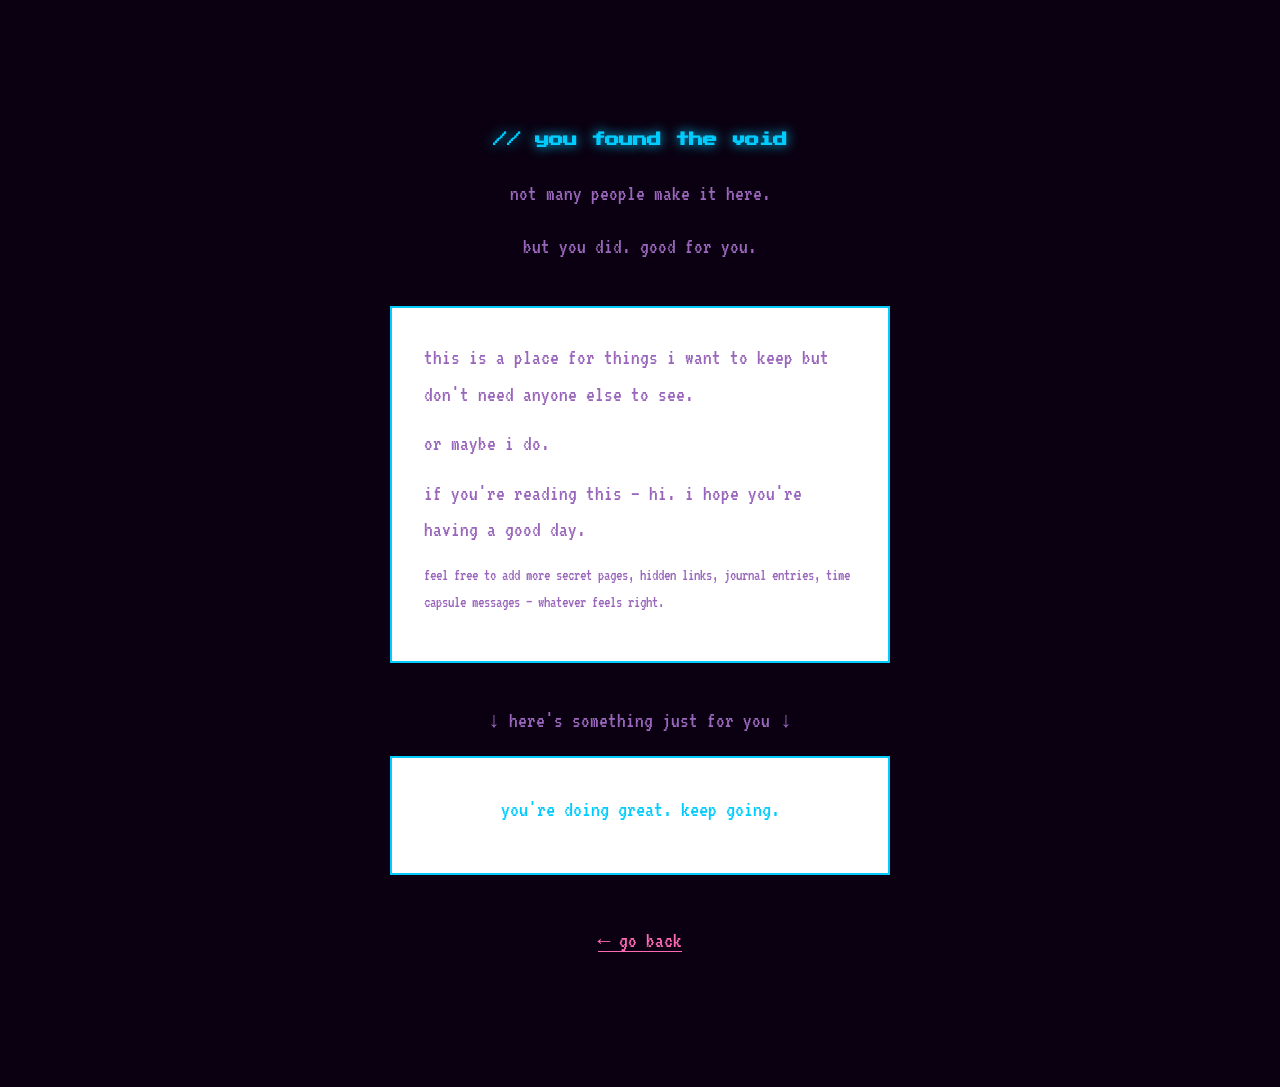
==== secret.html @ 78405cfc "initial commit: carlos's corner Y2K retro personal site with easter eggs, sparkle cursor trail, star" ====
<!DOCTYPE html>
<html lang="en">
<head>
  <meta charset="UTF-8" />
  <meta name="viewport" content="width=device-width, initial-scale=1.0" />
  <title>you weren't supposed to find this</title>
  <link rel="preconnect" href="https://fonts.googleapis.com" />
  <link href="https://fonts.googleapis.com/css2?family=VT323&family=Press+Start+2P&display=swap" rel="stylesheet" />
  <link rel="stylesheet" href="style.css" />
  <style>
    body { background: #0a0011; }
    #stars-canvas { display: none; }
    .container { padding-top: 4rem; }
  </style>
</head>
<body>

  <canvas id="stars-canvas"></canvas>

  <div class="container">
    <div class="secret-wrap">
      <h1>// you found the void</h1>
      <p>not many people make it here.</p>
      <p>but you did. good for you.</p>

      <div class="secret-content">
        <p>
          this is a place for things i want to keep
          but don't need anyone else to see.
        </p>
        <p>
          or maybe i do.
        </p>
        <p>
          if you're reading this — hi.
          i hope you're having a good day.
        </p>
        <p class="dimmed small">
          feel free to add more secret pages,
          hidden links, journal entries, time capsule messages —
          whatever feels right.
        </p>
      </div>

      <p class="dimmed" style="margin-top: 2rem;">
        ↓ here's something just for you ↓
      </p>

      <div class="secret-content" style="text-align: center; margin-top: 1rem;">
        <p id="secret-message" style="color: #00ccff; font-size: 1.4rem;">
          <!-- change this to whatever you want -->
          you're doing great. keep going.
        </p>
      </div>

      <p style="margin-top: 3rem;">
        <a href="index.html">← go back</a>
      </p>
    </div>
  </div>

  <script>
    // little sparkle effect on this page too
    const chars  = ["✦","✧","★","·","♥"];
    const colors = ["#00ccff","#ff69b4","#cc88ff","#ffeb00"];
    setInterval(() => {
      const el       = document.createElement("span");
      el.className   = "sparkle";
      el.textContent = chars[Math.floor(Math.random() * chars.length)];
      el.style.left  = Math.random() * 100 + "vw";
      el.style.top   = Math.random() * 100 + "vh";
      el.style.color = colors[Math.floor(Math.random() * colors.length)];
      document.body.appendChild(el);
      setTimeout(() => el.remove(), 900);
    }, 300);
  </script>

</body>
</html>
---- style.css ----
/* ============================================================
   carlos's corner — retro Y2K stylesheet
   ============================================================ */

:root {
  --bg:        #fef0ff;
  --surface:   #ffffff;
  --border:    #cc88ff;
  --text:      #1a0033;
  --dim:       #9966bb;
  --pink:      #ff69b4;
  --purple:    #9400d3;
  --cyan:      #00ccff;
  --yellow:    #ffeb00;
  --green:     #39ff14;
  --font-mono: "VT323", monospace;
  --font-px:   "Press Start 2P", monospace;
}

/* ---- Reset ---- */
*, *::before, *::after { box-sizing: border-box; margin: 0; padding: 0; }
html { scroll-behavior: smooth; }

body {
  background: var(--bg);
  color: var(--text);
  font-family: var(--font-mono);
  font-size: 1.35rem;
  line-height: 1.7;
  min-height: 100vh;
  overflow-x: hidden;
  cursor: url("data:image/svg+xml,%3Csvg xmlns='http://www.w3.org/2000/svg' width='20' height='20'%3E%3Ctext y='16' font-size='16'%3E✦%3C/text%3E%3C/svg%3E") 10 10, auto;
}

/* ---- Stars canvas (background) ---- */
#stars-canvas {
  position: fixed;
  inset: 0;
  z-index: 0;
  pointer-events: none;
}

/* ---- Layout ---- */
.container {
  position: relative;
  z-index: 1;
  max-width: 680px;
  margin: 0 auto;
  padding: 1.5rem 1rem 3rem;
}

/* ---- Marquee ---- */
.marquee-wrap {
  overflow: hidden;
  background: var(--purple);
  color: var(--yellow);
  font-family: var(--font-px);
  font-size: 0.5rem;
  padding: 6px 0;
  border-top: 2px solid var(--pink);
  border-bottom: 2px solid var(--pink);
  margin-bottom: 1.5rem;
  white-space: nowrap;
}
.marquee-inner {
  display: inline-block;
  animation: marquee 18s linear infinite;
}
@keyframes marquee {
  from { transform: translateX(100vw); }
  to   { transform: translateX(-100%); }
}

/* ---- Header ---- */
header { text-align: center; margin-bottom: 1.5rem; }

.site-title {
  font-family: var(--font-px);
  font-size: clamp(0.9rem, 3vw, 1.3rem);
  color: var(--purple);
  text-shadow:
    2px 2px 0 var(--pink),
    4px 4px 0 #cc00ff44;
  margin-bottom: 0.4rem;
  letter-spacing: 0.05em;
}

.site-sub {
  font-size: 1.1rem;
  color: var(--dim);
  letter-spacing: 0.1em;
}

/* ---- Nav ---- */
nav {
  display: flex;
  flex-wrap: wrap;
  justify-content: center;
  gap: 0.5rem;
  margin-bottom: 2rem;
}

.nav-btn {
  font-family: var(--font-px);
  font-size: 0.55rem;
  color: var(--purple);
  background: transparent;
  border: 2px solid var(--border);
  padding: 0.45rem 0.8rem;
  cursor: pointer;
  transition: background 0.15s, color 0.15s, border-color 0.15s;
}
.nav-btn:hover,
.nav-btn.active {
  background: var(--purple);
  color: var(--yellow);
  border-color: var(--purple);
}

/* ---- Sections ---- */
.section { display: none; }
.section.active { display: block; }

.section-title {
  font-family: var(--font-px);
  font-size: 0.7rem;
  color: var(--pink);
  margin-bottom: 0.4rem;
}
.section-sub {
  color: var(--dim);
  font-size: 1.1rem;
  margin-bottom: 1.5rem;
}

/* ---- Now Playing widget ---- */
.now-playing {
  display: flex;
  align-items: center;
  gap: 0.6rem;
  background: var(--surface);
  border: 2px solid var(--pink);
  padding: 0.6rem 1rem;
  margin-bottom: 1.5rem;
  font-size: 1.15rem;
  flex-wrap: wrap;
}
.widget-label {
  color: var(--pink);
  font-family: var(--font-px);
  font-size: 0.5rem;
}
#song-title {
  color: var(--purple);
  flex: 1;
}

/* ---- Home text ---- */
.home-text {
  margin-bottom: 1.5rem;
  line-height: 2;
}
.home-text p { margin-bottom: 0.5rem; }

.highlight {
  color: var(--pink);
  font-family: var(--font-px);
  font-size: 0.65rem;
  background: #ff69b422;
  padding: 0 4px;
}

/* ---- Mini cards grid ---- */
.home-grid {
  display: grid;
  grid-template-columns: repeat(auto-fit, minmax(160px, 1fr));
  gap: 0.8rem;
  margin-top: 1.2rem;
}
.mini-card {
  background: var(--surface);
  border: 2px solid var(--border);
  padding: 0.7rem 0.9rem;
  display: flex;
  flex-direction: column;
  gap: 0.3rem;
}
.card-label {
  font-family: var(--font-px);
  font-size: 0.45rem;
  color: var(--dim);
  text-transform: lowercase;
}
.card-val {
  color: var(--purple);
  font-size: 1.2rem;
}

/* ---- Divider ---- */
.divider {
  text-align: center;
  color: var(--border);
  letter-spacing: 0.5rem;
  font-size: 1.2rem;
  margin: 1.5rem 0;
}

/* ---- Stuff grid ---- */
.stuff-grid {
  display: grid;
  grid-template-columns: repeat(auto-fit, minmax(240px, 1fr));
  gap: 1rem;
}
.card {
  background: var(--surface);
  border: 2px solid var(--border);
  padding: 1rem;
}
.card h3 {
  font-family: var(--font-px);
  font-size: 0.55rem;
  color: var(--pink);
  margin-bottom: 0.7rem;
}
.card ul {
  list-style: none;
  padding: 0;
}
.card ul li {
  padding: 0.2rem 0;
  color: var(--text);
}
.card ul li::before { content: "→ "; color: var(--pink); }
.card a { color: var(--purple); text-decoration: none; }
.card a:hover { text-decoration: underline; color: var(--pink); }

.full-width { grid-column: 1 / -1; }

.photo-grid {
  display: flex;
  flex-wrap: wrap;
  gap: 0.7rem;
  margin-top: 0.8rem;
}
.photo-grid img {
  max-height: 180px;
  max-width: 100%;
  border: 2px solid var(--border);
  object-fit: cover;
}
.photo-placeholder {
  color: var(--dim);
  border: 2px dashed var(--border);
  padding: 1.5rem 2rem;
  font-size: 1.1rem;
}

/* ---- Mystery section ---- */
.mystery-wrap {
  text-align: center;
  padding: 3rem 1rem;
  line-height: 2.5;
}
.mystery-text {
  font-size: 2rem;
  letter-spacing: 1rem;
  color: var(--pink);
  margin-bottom: 1rem;
}
#mystery-line { color: var(--purple); }

/* ---- Profile / Hi ---- */
.profile-card {
  background: var(--surface);
  border: 3px double var(--purple);
  padding: 2rem;
  text-align: center;
  max-width: 380px;
  margin: 0 auto;
}
.avatar {
  font-size: 3rem;
  color: var(--pink);
  margin-bottom: 0.8rem;
  cursor: pointer;
  transition: transform 0.2s;
  display: inline-block;
}
.avatar:hover { transform: rotate(20deg) scale(1.2); }

.profile-card h2 {
  font-family: var(--font-px);
  font-size: 0.8rem;
  color: var(--purple);
  margin-bottom: 0.8rem;
}
.bio {
  color: var(--dim);
  margin-bottom: 0.3rem;
}
.social-links {
  margin-top: 1.2rem;
  display: flex;
  flex-wrap: wrap;
  gap: 0.7rem;
  justify-content: center;
}
.social-links a {
  color: var(--purple);
  text-decoration: none;
  border: 1px solid var(--border);
  padding: 0.3rem 0.8rem;
  font-size: 1.1rem;
  transition: background 0.15s, color 0.15s;
}
.social-links a:hover {
  background: var(--purple);
  color: var(--yellow);
}
.contact-note { margin-top: 1.2rem; }

/* ---- Footer ---- */
footer {
  text-align: center;
  margin-top: 3rem;
  padding-top: 1.5rem;
  border-top: 1px solid var(--border);
  color: var(--dim);
  font-size: 1.05rem;
  line-height: 2;
}

/* ---- Utility ---- */
.small  { font-size: 1rem; }
.dimmed { color: var(--dim); }

.blink {
  animation: blink 1.1s step-end infinite;
  color: var(--pink);
}
@keyframes blink {
  0%, 100% { opacity: 1; }
  50%       { opacity: 0; }
}

.ellipsis::after {
  content: "...";
  animation: ellipsis 2s steps(4, end) infinite;
}
@keyframes ellipsis {
  0%   { content: ""; }
  25%  { content: "."; }
  50%  { content: ".."; }
  75%  { content: "..."; }
  100% { content: ""; }
}

/* ---- Easter egg popup ---- */
.popup {
  position: fixed;
  inset: 0;
  background: rgba(26, 0, 51, 0.85);
  z-index: 100;
  display: flex;
  align-items: center;
  justify-content: center;
}
.popup.hidden { display: none; }

.popup-box {
  background: var(--bg);
  border: 3px solid var(--pink);
  padding: 2.5rem;
  text-align: center;
  max-width: 340px;
  line-height: 2;
  box-shadow: 0 0 30px var(--pink), 0 0 60px var(--purple);
}
.popup-title {
  font-family: var(--font-px);
  font-size: 0.7rem;
  color: var(--pink);
  margin-bottom: 1rem;
}
.popup-link {
  display: inline-block;
  margin-top: 1rem;
  color: var(--cyan);
  text-decoration: none;
  border-bottom: 1px solid var(--cyan);
  font-family: var(--font-px);
  font-size: 0.55rem;
}
.popup-link:hover { color: var(--yellow); border-color: var(--yellow); }

/* ---- Sparkle trail ---- */
.sparkle {
  position: fixed;
  pointer-events: none;
  z-index: 999;
  font-size: 1rem;
  animation: sparkle-fade 0.8s ease-out forwards;
  user-select: none;
}
@keyframes sparkle-fade {
  0%   { opacity: 1; transform: translateY(0) scale(1); }
  100% { opacity: 0; transform: translateY(-30px) scale(0.3); }
}

/* ---- Secret page (used in secret.html) ---- */
.secret-wrap {
  text-align: center;
  padding: 4rem 1rem;
}
.secret-wrap h1 {
  font-family: var(--font-px);
  font-size: clamp(0.6rem, 2vw, 0.9rem);
  color: var(--cyan);
  margin-bottom: 1.5rem;
  text-shadow: 0 0 12px var(--cyan);
}
.secret-wrap p { margin-bottom: 1rem; color: var(--dim); }
.secret-wrap a {
  color: var(--pink);
  text-decoration: none;
  border-bottom: 1px solid var(--pink);
}
.secret-content {
  margin: 2.5rem auto;
  max-width: 500px;
  background: var(--surface);
  border: 2px solid var(--cyan);
  padding: 2rem;
  text-align: left;
  box-shadow: 0 0 20px var(--cyan)44;
}
.secret-content p { margin-bottom: 0.8rem; }

/* ---- Responsive ---- */
@media (max-width: 480px) {
  .site-title { font-size: 0.75rem; }
  .nav-btn    { font-size: 0.45rem; padding: 0.4rem 0.6rem; }
  .stuff-grid { grid-template-columns: 1fr; }
}
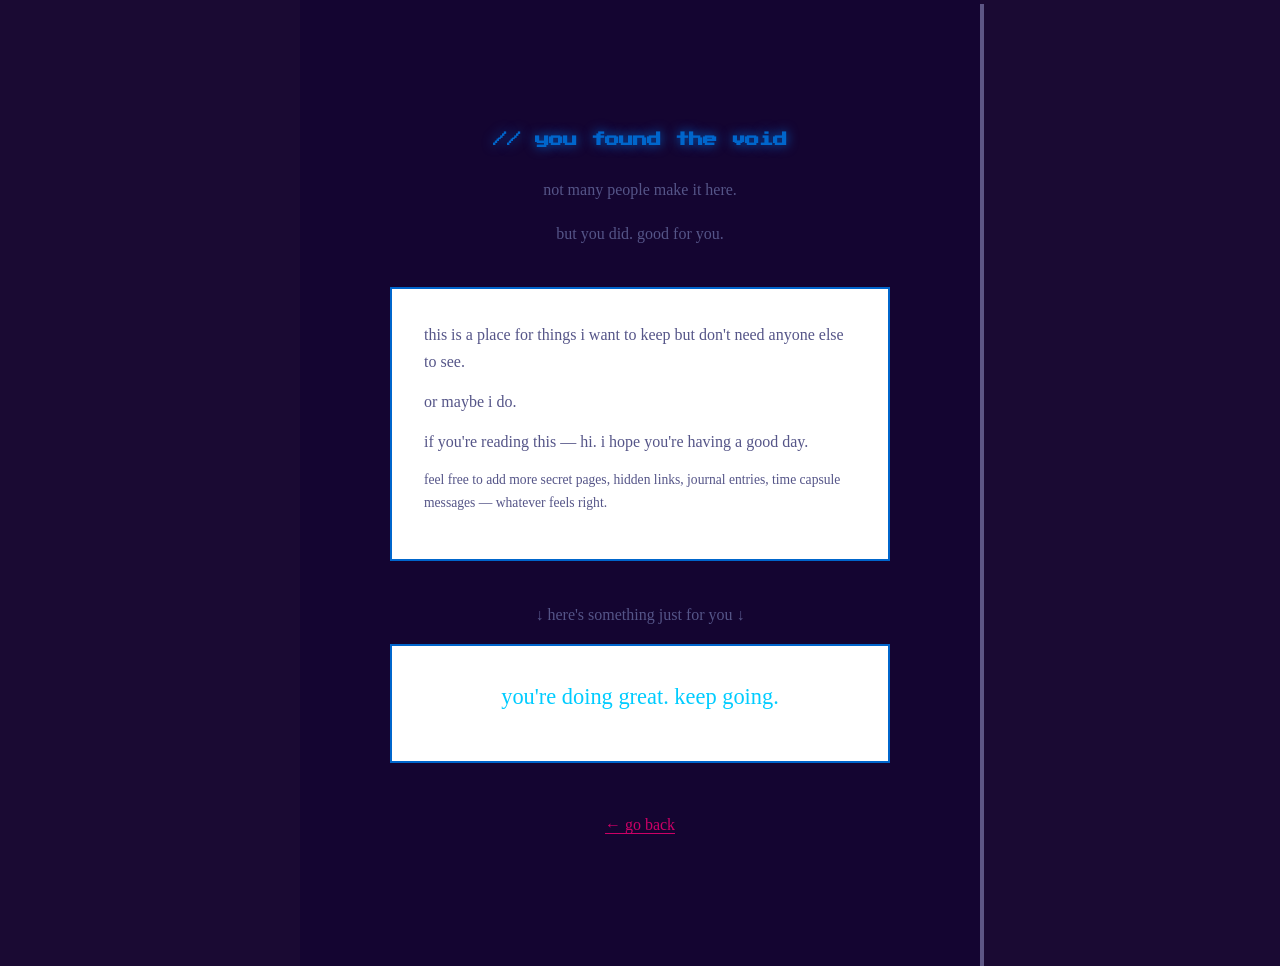
==== commit 1ed91685: "Redesign UI with GeoCities sky aesthetic - Tiled cloud/sky background via CSS SVG data URI (no exter" ====
--- a/secret.html
+++ b/secret.html
@@ -5,12 +5,12 @@
   <meta name="viewport" content="width=device-width, initial-scale=1.0" />
   <title>you weren't supposed to find this</title>
   <link rel="preconnect" href="https://fonts.googleapis.com" />
-  <link href="https://fonts.googleapis.com/css2?family=VT323&family=Press+Start+2P&display=swap" rel="stylesheet" />
+  <link href="https://fonts.googleapis.com/css2?family=VT323&family=Press+Start+2P&family=Satisfy&display=swap" rel="stylesheet" />
   <link rel="stylesheet" href="style.css" />
   <style>
-    body { background: #0a0011; }
-    #stars-canvas { display: none; }
-    .container { padding-top: 4rem; }
+    body { background: #1a0a33; background-image: none; }
+    #stars-canvas { display: block !important; position: fixed; inset: 0; z-index: 0; pointer-events: none; }
+    .container { padding-top: 4rem; background: rgba(20, 5, 50, 0.88); }
   </style>
 </head>
 <body>
--- a/style.css
+++ b/style.css
@@ -1,20 +1,22 @@
 /* ============================================================
-   carlos's corner — retro Y2K stylesheet
+   carlos's corner — geocities sky edition
    ============================================================ */
 
 :root {
-  --bg:        #fef0ff;
+  --bg:        #87ceeb;
   --surface:   #ffffff;
-  --border:    #cc88ff;
-  --text:      #1a0033;
-  --dim:       #9966bb;
-  --pink:      #ff69b4;
-  --purple:    #9400d3;
-  --cyan:      #00ccff;
-  --yellow:    #ffeb00;
-  --green:     #39ff14;
+  --border:    #9999cc;
+  --text:      #000080;
+  --dim:       #555588;
+  --pink:      #cc0066;
+  --purple:    #660099;
+  --cyan:      #0066cc;
+  --yellow:    #cc8800;
+  --green:     #006600;
   --font-mono: "VT323", monospace;
   --font-px:   "Press Start 2P", monospace;
+  --font-fancy: "Satisfy", "Comic Sans MS", cursive;
+  --font-body:  "Comic Sans MS", "Chalkboard SE", "Trebuchet MS", cursive;
 }
 
 /* ---- Reset ---- */
@@ -22,22 +24,22 @@
 html { scroll-behavior: smooth; }
 
 body {
-  background: var(--bg);
+  background-color: var(--bg);
+  background-image: url("data:image/svg+xml,%3Csvg xmlns='http://www.w3.org/2000/svg' width='300' height='200'%3E%3Crect width='300' height='200' fill='%2387ceeb'/%3E%3Cellipse cx='80' cy='108' rx='58' ry='28' fill='white' opacity='.92'/%3E%3Cellipse cx='58' cy='93' rx='38' ry='27' fill='white' opacity='.92'/%3E%3Cellipse cx='100' cy='88' rx='32' ry='24' fill='white' opacity='.9'/%3E%3Cellipse cx='76' cy='86' rx='29' ry='21' fill='white' opacity='.88'/%3E%3Cellipse cx='80' cy='116' rx='52' ry='14' fill='%23b8ddf0' opacity='.45'/%3E%3Cellipse cx='238' cy='44' rx='50' ry='23' fill='white' opacity='.85'/%3E%3Cellipse cx='220' cy='32' rx='32' ry='21' fill='white' opacity='.85'/%3E%3Cellipse cx='254' cy='30' rx='27' ry='18' fill='white' opacity='.85'/%3E%3Cellipse cx='238' cy='52' rx='44' ry='13' fill='%23b8ddf0' opacity='.4'/%3E%3C/svg%3E");
+  background-repeat: repeat;
+  background-size: 300px 200px;
   color: var(--text);
-  font-family: var(--font-mono);
-  font-size: 1.35rem;
+  font-family: var(--font-body);
+  font-size: 1rem;
   line-height: 1.7;
   min-height: 100vh;
   overflow-x: hidden;
   cursor: url("data:image/svg+xml,%3Csvg xmlns='http://www.w3.org/2000/svg' width='20' height='20'%3E%3Ctext y='16' font-size='16'%3E✦%3C/text%3E%3C/svg%3E") 10 10, auto;
 }
 
-/* ---- Stars canvas (background) ---- */
+/* ---- Stars canvas (hidden — sky bg handles it now) ---- */
 #stars-canvas {
-  position: fixed;
-  inset: 0;
-  z-index: 0;
-  pointer-events: none;
+  display: none;
 }
 
 /* ---- Layout ---- */
@@ -47,18 +49,20 @@
   max-width: 680px;
   margin: 0 auto;
   padding: 1.5rem 1rem 3rem;
+  background: rgba(255, 255, 255, 0.82);
+  box-shadow: 4px 4px 0 #9999cc88;
 }
 
 /* ---- Marquee ---- */
 .marquee-wrap {
   overflow: hidden;
   background: var(--purple);
-  color: var(--yellow);
+  color: #ffdd00;
   font-family: var(--font-px);
   font-size: 0.5rem;
   padding: 6px 0;
-  border-top: 2px solid var(--pink);
-  border-bottom: 2px solid var(--pink);
+  border-top: 3px ridge #cc88ff;
+  border-bottom: 3px ridge #cc88ff;
   margin-bottom: 1.5rem;
   white-space: nowrap;
 }
@@ -75,20 +79,22 @@
 header { text-align: center; margin-bottom: 1.5rem; }
 
 .site-title {
-  font-family: var(--font-px);
-  font-size: clamp(0.9rem, 3vw, 1.3rem);
+  font-family: var(--font-fancy);
+  font-size: clamp(2rem, 6vw, 3.2rem);
   color: var(--purple);
   text-shadow:
     2px 2px 0 var(--pink),
-    4px 4px 0 #cc00ff44;
+    3px 3px 0 #00006622;
   margin-bottom: 0.4rem;
+  letter-spacing: 0.02em;
+}
+
+.site-sub {
+  font-family: var(--font-body);
+  font-size: 1rem;
+  color: var(--dim);
+  font-style: italic;
   letter-spacing: 0.05em;
-}
-
-.site-sub {
-  font-size: 1.1rem;
-  color: var(--dim);
-  letter-spacing: 0.1em;
 }
 
 /* ---- Nav ---- */
@@ -102,19 +108,25 @@
 
 .nav-btn {
   font-family: var(--font-px);
-  font-size: 0.55rem;
-  color: var(--purple);
-  background: transparent;
-  border: 2px solid var(--border);
-  padding: 0.45rem 0.8rem;
+  font-size: 0.5rem;
+  color: var(--text);
+  background: #dde8f8;
+  border-top: 2px solid #ffffff;
+  border-left: 2px solid #ffffff;
+  border-right: 2px solid #666688;
+  border-bottom: 2px solid #666688;
+  padding: 0.45rem 1rem;
   cursor: pointer;
-  transition: background 0.15s, color 0.15s, border-color 0.15s;
+  transition: filter 0.1s;
 }
 .nav-btn:hover,
 .nav-btn.active {
   background: var(--purple);
-  color: var(--yellow);
-  border-color: var(--purple);
+  color: #ffdd00;
+  border-top: 2px solid #666688;
+  border-left: 2px solid #666688;
+  border-right: 2px solid #ffffff;
+  border-bottom: 2px solid #ffffff;
 }
 
 /* ---- Sections ---- */
@@ -122,43 +134,115 @@
 .section.active { display: block; }
 
 .section-title {
-  font-family: var(--font-px);
-  font-size: 0.7rem;
-  color: var(--pink);
+  font-family: var(--font-fancy);
+  font-size: 1.8rem;
+  color: var(--purple);
   margin-bottom: 0.4rem;
+  text-shadow: 1px 2px 0 #cc88ff66;
 }
 .section-sub {
   color: var(--dim);
-  font-size: 1.1rem;
+  font-size: 0.95rem;
+  font-style: italic;
   margin-bottom: 1.5rem;
 }
 
-/* ---- Now Playing widget ---- */
-.now-playing {
+/* ---- Custom music player ---- */
+#player {
   display: flex;
   align-items: center;
-  gap: 0.6rem;
-  background: var(--surface);
-  border: 2px solid var(--pink);
-  padding: 0.6rem 1rem;
+  gap: 1rem;
+  background: #eef4ff;
+  border-top: 2px solid #ffffff;
+  border-left: 2px solid #ffffff;
+  border-right: 2px solid #888899;
+  border-bottom: 2px solid #888899;
+  padding: 0.7rem 1rem;
   margin-bottom: 1.5rem;
-  font-size: 1.15rem;
   flex-wrap: wrap;
 }
-.widget-label {
-  color: var(--pink);
-  font-family: var(--font-px);
-  font-size: 0.5rem;
-}
-#song-title {
-  color: var(--purple);
+#player-eq {
+  display: flex;
+  align-items: flex-end;
+  gap: 2px;
+  height: 22px;
+  flex-shrink: 0;
+}
+#player-eq .bar {
+  width: 3px;
+  background: var(--purple);
+  border-radius: 1px;
+  animation: eq 0.5s ease-in-out infinite alternate;
+}
+#player-eq .bar:nth-child(1) { animation-duration: 0.38s; animation-delay: 0.00s; }
+#player-eq .bar:nth-child(2) { animation-duration: 0.52s; animation-delay: 0.10s; }
+#player-eq .bar:nth-child(3) { animation-duration: 0.44s; animation-delay: 0.05s; }
+#player-eq .bar:nth-child(4) { animation-duration: 0.60s; animation-delay: 0.15s; }
+#player-eq .bar:nth-child(5) { animation-duration: 0.42s; animation-delay: 0.08s; }
+@keyframes eq {
+  from { height: 3px;  opacity: 0.35; }
+  to   { height: 20px; opacity: 1;    }
+}
+#player-eq.paused .bar {
+  animation-play-state: paused;
+  height: 3px;
+  opacity: 0.35;
+}
+#player-info {
   flex: 1;
+  display: flex;
+  flex-direction: column;
+  gap: 0.15rem;
+  min-width: 0;
+}
+#player-label {
+  font-family: var(--font-px);
+  font-size: 0.4rem;
+  color: var(--dim);
+}
+#player-song {
+  font-family: var(--font-body);
+  font-size: 1rem;
+  font-weight: bold;
+  color: var(--purple);
+  white-space: nowrap;
+  overflow: hidden;
+  text-overflow: ellipsis;
+}
+#player-artist {
+  font-family: var(--font-body);
+  font-size: 0.85rem;
+  font-style: italic;
+  color: var(--dim);
+}
+#play-btn {
+  font-family: var(--font-px);
+  font-size: 0.48rem;
+  color: var(--text);
+  background: #dde8f8;
+  border-top: 2px solid #ffffff;
+  border-left: 2px solid #ffffff;
+  border-right: 2px solid #666688;
+  border-bottom: 2px solid #666688;
+  padding: 0.45rem 0.8rem;
+  cursor: pointer;
+  white-space: nowrap;
+  flex-shrink: 0;
+}
+#play-btn:hover {
+  background: var(--purple);
+  color: #ffdd00;
+  border-top: 2px solid #666688;
+  border-left: 2px solid #666688;
+  border-right: 2px solid #ffffff;
+  border-bottom: 2px solid #ffffff;
 }
 
 /* ---- Home text ---- */
 .home-text {
   margin-bottom: 1.5rem;
   line-height: 2;
+  font-size: 1.05rem;
 }
 .home-text p { margin-bottom: 0.5rem; }
 
@@ -178,8 +262,11 @@
   margin-top: 1.2rem;
 }
 .mini-card {
-  background: var(--surface);
-  border: 2px solid var(--border);
+  background: #eef4ff;
+  border-top: 2px solid #ffffff;
+  border-left: 2px solid #ffffff;
+  border-right: 2px solid #888899;
+  border-bottom: 2px solid #888899;
   padding: 0.7rem 0.9rem;
   display: flex;
   flex-direction: column;
@@ -187,22 +274,26 @@
 }
 .card-label {
   font-family: var(--font-px);
-  font-size: 0.45rem;
+  font-size: 0.42rem;
   color: var(--dim);
   text-transform: lowercase;
 }
 .card-val {
   color: var(--purple);
-  font-size: 1.2rem;
+  font-size: 1rem;
+  font-weight: bold;
 }
 
 /* ---- Divider ---- */
 .divider {
   text-align: center;
-  color: var(--border);
+  color: var(--purple);
   letter-spacing: 0.5rem;
   font-size: 1.2rem;
   margin: 1.5rem 0;
+  border-top: 1px solid var(--border);
+  border-bottom: 1px solid var(--border);
+  padding: 0.3rem 0;
 }
 
 /* ---- Stuff grid ---- */
@@ -212,15 +303,21 @@
   gap: 1rem;
 }
 .card {
-  background: var(--surface);
-  border: 2px solid var(--border);
+  background: #f0f4ff;
+  border-top: 2px solid #ffffff;
+  border-left: 2px solid #ffffff;
+  border-right: 2px solid #888899;
+  border-bottom: 2px solid #888899;
   padding: 1rem;
 }
 .card h3 {
-  font-family: var(--font-px);
-  font-size: 0.55rem;
+  font-family: var(--font-body);
+  font-size: 1rem;
+  font-weight: bold;
   color: var(--pink);
   margin-bottom: 0.7rem;
+  border-bottom: 1px solid var(--border);
+  padding-bottom: 0.3rem;
 }
 .card ul {
   list-style: none;
@@ -229,10 +326,11 @@
 .card ul li {
   padding: 0.2rem 0;
   color: var(--text);
-}
-.card ul li::before { content: "→ "; color: var(--pink); }
-.card a { color: var(--purple); text-decoration: none; }
-.card a:hover { text-decoration: underline; color: var(--pink); }
+  font-size: 0.9rem;
+}
+.card ul li::before { content: "♦ "; color: var(--purple); }
+.card a { color: var(--cyan); text-decoration: underline; }
+.card a:hover { color: var(--pink); }
 
 .full-width { grid-column: 1 / -1; }
 
@@ -262,17 +360,25 @@
   line-height: 2.5;
 }
 .mystery-text {
-  font-size: 2rem;
-  letter-spacing: 1rem;
-  color: var(--pink);
+  font-family: var(--font-fancy);
+  font-size: 2.5rem;
+  letter-spacing: 0.5rem;
+  color: var(--purple);
   margin-bottom: 1rem;
 }
-#mystery-line { color: var(--purple); }
+#mystery-line {
+  color: var(--purple);
+  font-style: italic;
+  font-weight: bold;
+}
 
 /* ---- Profile / Hi ---- */
 .profile-card {
-  background: var(--surface);
-  border: 3px double var(--purple);
+  background: #eef4ff;
+  border-top: 3px solid #ffffff;
+  border-left: 3px solid #ffffff;
+  border-right: 3px solid #666688;
+  border-bottom: 3px solid #666688;
   padding: 2rem;
   text-align: center;
   max-width: 380px;
@@ -280,7 +386,7 @@
 }
 .avatar {
   font-size: 3rem;
-  color: var(--pink);
+  color: var(--purple);
   margin-bottom: 0.8rem;
   cursor: pointer;
   transition: transform 0.2s;
@@ -289,14 +395,16 @@
 .avatar:hover { transform: rotate(20deg) scale(1.2); }
 
 .profile-card h2 {
-  font-family: var(--font-px);
-  font-size: 0.8rem;
+  font-family: var(--font-fancy);
+  font-size: 2rem;
   color: var(--purple);
   margin-bottom: 0.8rem;
 }
 .bio {
-  color: var(--dim);
+  color: var(--text);
+  font-size: 0.95rem;
   margin-bottom: 0.3rem;
+  font-style: italic;
 }
 .social-links {
   margin-top: 1.2rem;
@@ -306,16 +414,21 @@
   justify-content: center;
 }
 .social-links a {
-  color: var(--purple);
+  color: var(--cyan);
+  text-decoration: underline;
+  border-top: 1px solid #ffffff;
+  border-left: 1px solid #ffffff;
+  border-right: 1px solid #666688;
+  border-bottom: 1px solid #666688;
+  background: #dde8f8;
+  padding: 0.3rem 0.8rem;
+  font-size: 0.9rem;
+  transition: background 0.15s, color 0.15s;
   text-decoration: none;
-  border: 1px solid var(--border);
-  padding: 0.3rem 0.8rem;
-  font-size: 1.1rem;
-  transition: background 0.15s, color 0.15s;
 }
 .social-links a:hover {
   background: var(--purple);
-  color: var(--yellow);
+  color: #ffdd00;
 }
 .contact-note { margin-top: 1.2rem; }
 
@@ -324,19 +437,20 @@
   text-align: center;
   margin-top: 3rem;
   padding-top: 1.5rem;
-  border-top: 1px solid var(--border);
+  border-top: 2px groove var(--border);
   color: var(--dim);
-  font-size: 1.05rem;
+  font-size: 0.9rem;
+  font-style: italic;
   line-height: 2;
 }
 
 /* ---- Utility ---- */
-.small  { font-size: 1rem; }
+.small  { font-size: 0.85rem; }
 .dimmed { color: var(--dim); }
 
 .blink {
   animation: blink 1.1s step-end infinite;
-  color: var(--pink);
+  color: var(--purple);
 }
 @keyframes blink {
   0%, 100% { opacity: 1; }
@@ -359,7 +473,7 @@
 .popup {
   position: fixed;
   inset: 0;
-  background: rgba(26, 0, 51, 0.85);
+  background: rgba(100, 140, 200, 0.7);
   z-index: 100;
   display: flex;
   align-items: center;
@@ -368,30 +482,33 @@
 .popup.hidden { display: none; }
 
 .popup-box {
-  background: var(--bg);
-  border: 3px solid var(--pink);
+  background: #eef4ff;
+  border-top: 3px solid #ffffff;
+  border-left: 3px solid #ffffff;
+  border-right: 3px solid #666688;
+  border-bottom: 3px solid #666688;
   padding: 2.5rem;
   text-align: center;
   max-width: 340px;
   line-height: 2;
-  box-shadow: 0 0 30px var(--pink), 0 0 60px var(--purple);
+  box-shadow: 4px 4px 10px #66669966;
 }
 .popup-title {
-  font-family: var(--font-px);
-  font-size: 0.7rem;
-  color: var(--pink);
+  font-family: var(--font-fancy);
+  font-size: 1.6rem;
+  color: var(--purple);
   margin-bottom: 1rem;
 }
 .popup-link {
   display: inline-block;
   margin-top: 1rem;
   color: var(--cyan);
-  text-decoration: none;
-  border-bottom: 1px solid var(--cyan);
-  font-family: var(--font-px);
-  font-size: 0.55rem;
-}
-.popup-link:hover { color: var(--yellow); border-color: var(--yellow); }
+  text-decoration: underline;
+  font-family: var(--font-body);
+  font-size: 1rem;
+  font-weight: bold;
+}
+.popup-link:hover { color: var(--pink); }
 
 /* ---- Sparkle trail ---- */
 .sparkle {
@@ -436,6 +553,71 @@
 }
 .secret-content p { margin-bottom: 0.8rem; }
 
+/* ---- Monkey ---- */
+#monkey-world {
+  position: fixed;
+  bottom: 0;
+  left: 0;
+  right: 0;
+  height: 70px;
+  pointer-events: none;
+  z-index: 50;
+}
+#monkey-obj {
+  position: absolute;
+  bottom: 10px;
+  display: flex;
+  flex-direction: column;
+  align-items: center;
+  gap: 4px;
+}
+#monkey-canvas {
+  display: block;
+  image-rendering: pixelated;
+  image-rendering: crisp-edges;
+}
+#monkey-hb-wrap {
+  width: 36px;
+  height: 4px;
+  background: #222;
+  border: 1px solid #000;
+}
+#monkey-hb {
+  height: 100%;
+  width: 100%;
+  background: var(--green);
+  transition: width 0.4s, background 0.4s;
+}
+#banana-prompt {
+  position: fixed;
+  bottom: 62px;
+  left: 50%;
+  transform: translateX(-50%);
+  font-family: var(--font-px);
+  font-size: 0.45rem;
+  color: var(--text);
+  background: #eef4ffee;
+  border-top: 2px solid #ffffff;
+  border-left: 2px solid #ffffff;
+  border-right: 2px solid #666688;
+  border-bottom: 2px solid #666688;
+  padding: 5px 12px;
+  white-space: nowrap;
+  animation: blink 0.7s step-end infinite;
+  pointer-events: none;
+}
+#banana-prompt.hidden { display: none; }
+
+.banana-item {
+  position: fixed;
+  bottom: 12px;
+  font-size: 1.6rem;
+  pointer-events: none;
+  z-index: 49;
+  line-height: 1;
+}
+
+
 /* ---- Responsive ---- */
 @media (max-width: 480px) {
   .site-title { font-size: 0.75rem; }
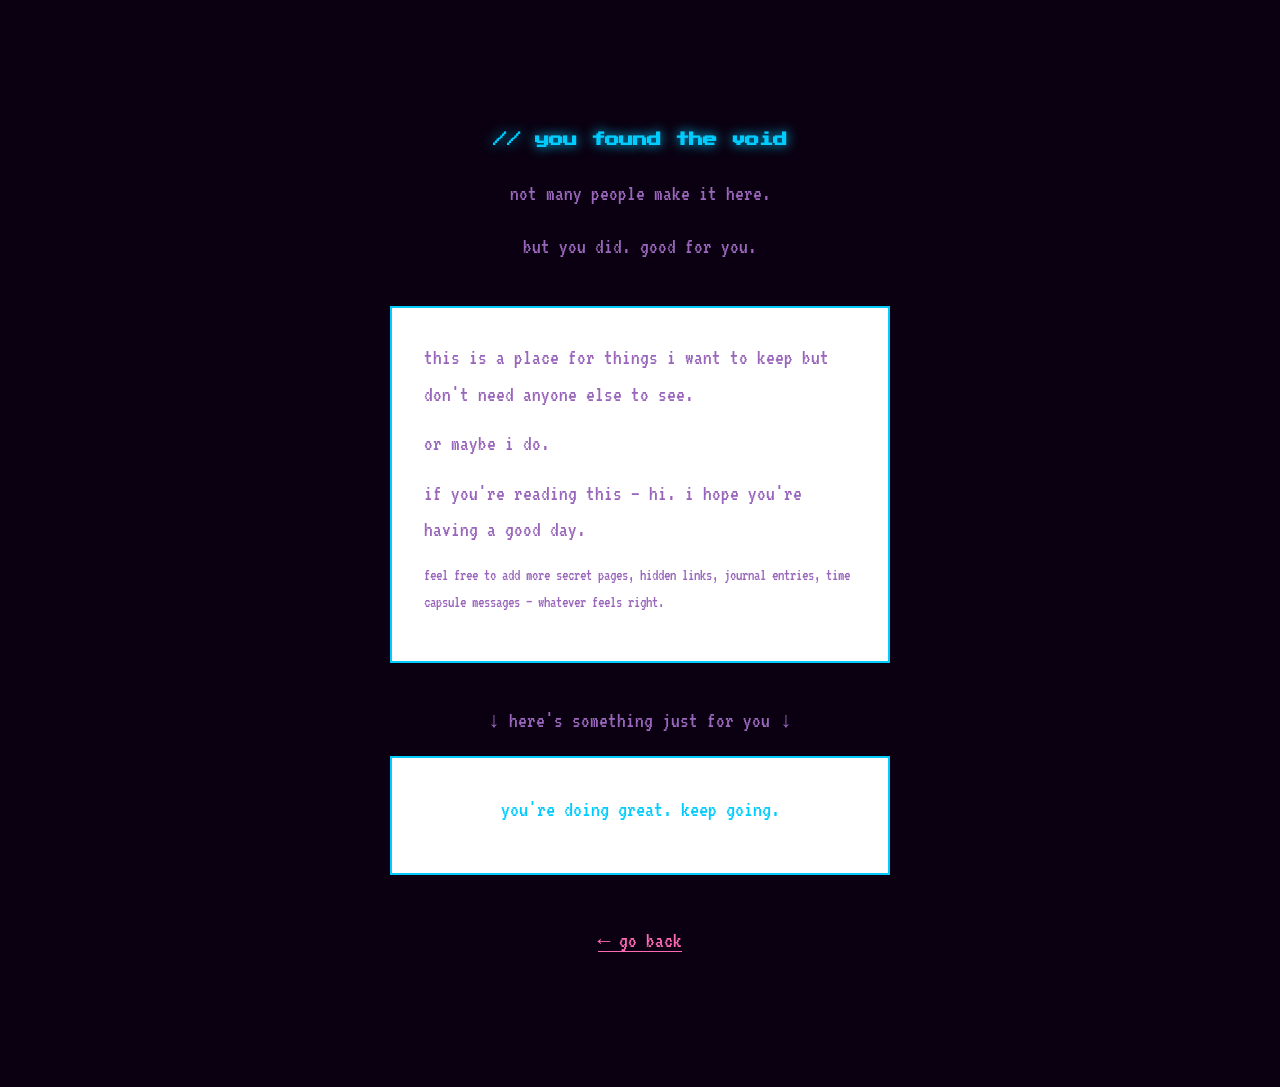
==== commit b606fb05: "Revert "Redesign UI with GeoCities sky aesthetic" This reverts commit 1ed916855a466307d745ce0a7bf115" ====
--- a/secret.html
+++ b/secret.html
@@ -5,12 +5,12 @@
   <meta name="viewport" content="width=device-width, initial-scale=1.0" />
   <title>you weren't supposed to find this</title>
   <link rel="preconnect" href="https://fonts.googleapis.com" />
-  <link href="https://fonts.googleapis.com/css2?family=VT323&family=Press+Start+2P&family=Satisfy&display=swap" rel="stylesheet" />
+  <link href="https://fonts.googleapis.com/css2?family=VT323&family=Press+Start+2P&display=swap" rel="stylesheet" />
   <link rel="stylesheet" href="style.css" />
   <style>
-    body { background: #1a0a33; background-image: none; }
-    #stars-canvas { display: block !important; position: fixed; inset: 0; z-index: 0; pointer-events: none; }
-    .container { padding-top: 4rem; background: rgba(20, 5, 50, 0.88); }
+    body { background: #0a0011; }
+    #stars-canvas { display: none; }
+    .container { padding-top: 4rem; }
   </style>
 </head>
 <body>
--- a/style.css
+++ b/style.css
@@ -1,22 +1,20 @@
 /* ============================================================
-   carlos's corner — geocities sky edition
+   carlos's corner — retro Y2K stylesheet
    ============================================================ */
 
 :root {
-  --bg:        #87ceeb;
+  --bg:        #fef0ff;
   --surface:   #ffffff;
-  --border:    #9999cc;
-  --text:      #000080;
-  --dim:       #555588;
-  --pink:      #cc0066;
-  --purple:    #660099;
-  --cyan:      #0066cc;
-  --yellow:    #cc8800;
-  --green:     #006600;
+  --border:    #cc88ff;
+  --text:      #1a0033;
+  --dim:       #9966bb;
+  --pink:      #ff69b4;
+  --purple:    #9400d3;
+  --cyan:      #00ccff;
+  --yellow:    #ffeb00;
+  --green:     #39ff14;
   --font-mono: "VT323", monospace;
   --font-px:   "Press Start 2P", monospace;
-  --font-fancy: "Satisfy", "Comic Sans MS", cursive;
-  --font-body:  "Comic Sans MS", "Chalkboard SE", "Trebuchet MS", cursive;
 }
 
 /* ---- Reset ---- */
@@ -24,22 +22,22 @@
 html { scroll-behavior: smooth; }
 
 body {
-  background-color: var(--bg);
-  background-image: url("data:image/svg+xml,%3Csvg xmlns='http://www.w3.org/2000/svg' width='300' height='200'%3E%3Crect width='300' height='200' fill='%2387ceeb'/%3E%3Cellipse cx='80' cy='108' rx='58' ry='28' fill='white' opacity='.92'/%3E%3Cellipse cx='58' cy='93' rx='38' ry='27' fill='white' opacity='.92'/%3E%3Cellipse cx='100' cy='88' rx='32' ry='24' fill='white' opacity='.9'/%3E%3Cellipse cx='76' cy='86' rx='29' ry='21' fill='white' opacity='.88'/%3E%3Cellipse cx='80' cy='116' rx='52' ry='14' fill='%23b8ddf0' opacity='.45'/%3E%3Cellipse cx='238' cy='44' rx='50' ry='23' fill='white' opacity='.85'/%3E%3Cellipse cx='220' cy='32' rx='32' ry='21' fill='white' opacity='.85'/%3E%3Cellipse cx='254' cy='30' rx='27' ry='18' fill='white' opacity='.85'/%3E%3Cellipse cx='238' cy='52' rx='44' ry='13' fill='%23b8ddf0' opacity='.4'/%3E%3C/svg%3E");
-  background-repeat: repeat;
-  background-size: 300px 200px;
+  background: var(--bg);
   color: var(--text);
-  font-family: var(--font-body);
-  font-size: 1rem;
+  font-family: var(--font-mono);
+  font-size: 1.35rem;
   line-height: 1.7;
   min-height: 100vh;
   overflow-x: hidden;
   cursor: url("data:image/svg+xml,%3Csvg xmlns='http://www.w3.org/2000/svg' width='20' height='20'%3E%3Ctext y='16' font-size='16'%3E✦%3C/text%3E%3C/svg%3E") 10 10, auto;
 }
 
-/* ---- Stars canvas (hidden — sky bg handles it now) ---- */
+/* ---- Stars canvas (background) ---- */
 #stars-canvas {
-  display: none;
+  position: fixed;
+  inset: 0;
+  z-index: 0;
+  pointer-events: none;
 }
 
 /* ---- Layout ---- */
@@ -49,20 +47,18 @@
   max-width: 680px;
   margin: 0 auto;
   padding: 1.5rem 1rem 3rem;
-  background: rgba(255, 255, 255, 0.82);
-  box-shadow: 4px 4px 0 #9999cc88;
 }
 
 /* ---- Marquee ---- */
 .marquee-wrap {
   overflow: hidden;
   background: var(--purple);
-  color: #ffdd00;
+  color: var(--yellow);
   font-family: var(--font-px);
   font-size: 0.5rem;
   padding: 6px 0;
-  border-top: 3px ridge #cc88ff;
-  border-bottom: 3px ridge #cc88ff;
+  border-top: 2px solid var(--pink);
+  border-bottom: 2px solid var(--pink);
   margin-bottom: 1.5rem;
   white-space: nowrap;
 }
@@ -79,22 +75,20 @@
 header { text-align: center; margin-bottom: 1.5rem; }
 
 .site-title {
-  font-family: var(--font-fancy);
-  font-size: clamp(2rem, 6vw, 3.2rem);
+  font-family: var(--font-px);
+  font-size: clamp(0.9rem, 3vw, 1.3rem);
   color: var(--purple);
   text-shadow:
     2px 2px 0 var(--pink),
-    3px 3px 0 #00006622;
+    4px 4px 0 #cc00ff44;
   margin-bottom: 0.4rem;
-  letter-spacing: 0.02em;
+  letter-spacing: 0.05em;
 }
 
 .site-sub {
-  font-family: var(--font-body);
-  font-size: 1rem;
-  color: var(--dim);
-  font-style: italic;
-  letter-spacing: 0.05em;
+  font-size: 1.1rem;
+  color: var(--dim);
+  letter-spacing: 0.1em;
 }
 
 /* ---- Nav ---- */
@@ -108,25 +102,19 @@
 
 .nav-btn {
   font-family: var(--font-px);
-  font-size: 0.5rem;
-  color: var(--text);
-  background: #dde8f8;
-  border-top: 2px solid #ffffff;
-  border-left: 2px solid #ffffff;
-  border-right: 2px solid #666688;
-  border-bottom: 2px solid #666688;
-  padding: 0.45rem 1rem;
+  font-size: 0.55rem;
+  color: var(--purple);
+  background: transparent;
+  border: 2px solid var(--border);
+  padding: 0.45rem 0.8rem;
   cursor: pointer;
-  transition: filter 0.1s;
+  transition: background 0.15s, color 0.15s, border-color 0.15s;
 }
 .nav-btn:hover,
 .nav-btn.active {
   background: var(--purple);
-  color: #ffdd00;
-  border-top: 2px solid #666688;
-  border-left: 2px solid #666688;
-  border-right: 2px solid #ffffff;
-  border-bottom: 2px solid #ffffff;
+  color: var(--yellow);
+  border-color: var(--purple);
 }
 
 /* ---- Sections ---- */
@@ -134,16 +122,14 @@
 .section.active { display: block; }
 
 .section-title {
-  font-family: var(--font-fancy);
-  font-size: 1.8rem;
-  color: var(--purple);
+  font-family: var(--font-px);
+  font-size: 0.7rem;
+  color: var(--pink);
   margin-bottom: 0.4rem;
-  text-shadow: 1px 2px 0 #cc88ff66;
 }
 .section-sub {
   color: var(--dim);
-  font-size: 0.95rem;
-  font-style: italic;
+  font-size: 1.1rem;
   margin-bottom: 1.5rem;
 }
 
@@ -152,11 +138,8 @@
   display: flex;
   align-items: center;
   gap: 1rem;
-  background: #eef4ff;
-  border-top: 2px solid #ffffff;
-  border-left: 2px solid #ffffff;
-  border-right: 2px solid #888899;
-  border-bottom: 2px solid #888899;
+  background: var(--surface);
+  border: 2px solid var(--pink);
   padding: 0.7rem 1rem;
   margin-bottom: 1.5rem;
   flex-wrap: wrap;
@@ -170,7 +153,7 @@
 }
 #player-eq .bar {
   width: 3px;
-  background: var(--purple);
+  background: var(--pink);
   border-radius: 1px;
   animation: eq 0.5s ease-in-out infinite alternate;
 }
@@ -197,52 +180,43 @@
 }
 #player-label {
   font-family: var(--font-px);
-  font-size: 0.4rem;
+  font-size: 0.42rem;
   color: var(--dim);
 }
 #player-song {
-  font-family: var(--font-body);
-  font-size: 1rem;
-  font-weight: bold;
+  font-family: var(--font-mono);
+  font-size: 1.25rem;
   color: var(--purple);
   white-space: nowrap;
   overflow: hidden;
   text-overflow: ellipsis;
 }
 #player-artist {
-  font-family: var(--font-body);
-  font-size: 0.85rem;
-  font-style: italic;
+  font-family: var(--font-mono);
+  font-size: 1rem;
   color: var(--dim);
 }
 #play-btn {
   font-family: var(--font-px);
-  font-size: 0.48rem;
-  color: var(--text);
-  background: #dde8f8;
-  border-top: 2px solid #ffffff;
-  border-left: 2px solid #ffffff;
-  border-right: 2px solid #666688;
-  border-bottom: 2px solid #666688;
+  font-size: 0.5rem;
+  color: var(--pink);
+  background: transparent;
+  border: 2px solid var(--pink);
   padding: 0.45rem 0.8rem;
   cursor: pointer;
   white-space: nowrap;
+  transition: background 0.15s, color 0.15s;
   flex-shrink: 0;
 }
 #play-btn:hover {
-  background: var(--purple);
-  color: #ffdd00;
-  border-top: 2px solid #666688;
-  border-left: 2px solid #666688;
-  border-right: 2px solid #ffffff;
-  border-bottom: 2px solid #ffffff;
+  background: var(--pink);
+  color: #fff;
 }
 
 /* ---- Home text ---- */
 .home-text {
   margin-bottom: 1.5rem;
   line-height: 2;
-  font-size: 1.05rem;
 }
 .home-text p { margin-bottom: 0.5rem; }
 
@@ -262,11 +236,8 @@
   margin-top: 1.2rem;
 }
 .mini-card {
-  background: #eef4ff;
-  border-top: 2px solid #ffffff;
-  border-left: 2px solid #ffffff;
-  border-right: 2px solid #888899;
-  border-bottom: 2px solid #888899;
+  background: var(--surface);
+  border: 2px solid var(--border);
   padding: 0.7rem 0.9rem;
   display: flex;
   flex-direction: column;
@@ -274,26 +245,22 @@
 }
 .card-label {
   font-family: var(--font-px);
-  font-size: 0.42rem;
+  font-size: 0.45rem;
   color: var(--dim);
   text-transform: lowercase;
 }
 .card-val {
   color: var(--purple);
-  font-size: 1rem;
-  font-weight: bold;
+  font-size: 1.2rem;
 }
 
 /* ---- Divider ---- */
 .divider {
   text-align: center;
-  color: var(--purple);
+  color: var(--border);
   letter-spacing: 0.5rem;
   font-size: 1.2rem;
   margin: 1.5rem 0;
-  border-top: 1px solid var(--border);
-  border-bottom: 1px solid var(--border);
-  padding: 0.3rem 0;
 }
 
 /* ---- Stuff grid ---- */
@@ -303,21 +270,15 @@
   gap: 1rem;
 }
 .card {
-  background: #f0f4ff;
-  border-top: 2px solid #ffffff;
-  border-left: 2px solid #ffffff;
-  border-right: 2px solid #888899;
-  border-bottom: 2px solid #888899;
+  background: var(--surface);
+  border: 2px solid var(--border);
   padding: 1rem;
 }
 .card h3 {
-  font-family: var(--font-body);
-  font-size: 1rem;
-  font-weight: bold;
+  font-family: var(--font-px);
+  font-size: 0.55rem;
   color: var(--pink);
   margin-bottom: 0.7rem;
-  border-bottom: 1px solid var(--border);
-  padding-bottom: 0.3rem;
 }
 .card ul {
   list-style: none;
@@ -326,11 +287,10 @@
 .card ul li {
   padding: 0.2rem 0;
   color: var(--text);
-  font-size: 0.9rem;
-}
-.card ul li::before { content: "♦ "; color: var(--purple); }
-.card a { color: var(--cyan); text-decoration: underline; }
-.card a:hover { color: var(--pink); }
+}
+.card ul li::before { content: "→ "; color: var(--pink); }
+.card a { color: var(--purple); text-decoration: none; }
+.card a:hover { text-decoration: underline; color: var(--pink); }
 
 .full-width { grid-column: 1 / -1; }
 
@@ -360,25 +320,17 @@
   line-height: 2.5;
 }
 .mystery-text {
-  font-family: var(--font-fancy);
-  font-size: 2.5rem;
-  letter-spacing: 0.5rem;
-  color: var(--purple);
+  font-size: 2rem;
+  letter-spacing: 1rem;
+  color: var(--pink);
   margin-bottom: 1rem;
 }
-#mystery-line {
-  color: var(--purple);
-  font-style: italic;
-  font-weight: bold;
-}
+#mystery-line { color: var(--purple); }
 
 /* ---- Profile / Hi ---- */
 .profile-card {
-  background: #eef4ff;
-  border-top: 3px solid #ffffff;
-  border-left: 3px solid #ffffff;
-  border-right: 3px solid #666688;
-  border-bottom: 3px solid #666688;
+  background: var(--surface);
+  border: 3px double var(--purple);
   padding: 2rem;
   text-align: center;
   max-width: 380px;
@@ -386,7 +338,7 @@
 }
 .avatar {
   font-size: 3rem;
-  color: var(--purple);
+  color: var(--pink);
   margin-bottom: 0.8rem;
   cursor: pointer;
   transition: transform 0.2s;
@@ -395,16 +347,14 @@
 .avatar:hover { transform: rotate(20deg) scale(1.2); }
 
 .profile-card h2 {
-  font-family: var(--font-fancy);
-  font-size: 2rem;
+  font-family: var(--font-px);
+  font-size: 0.8rem;
   color: var(--purple);
   margin-bottom: 0.8rem;
 }
 .bio {
-  color: var(--text);
-  font-size: 0.95rem;
+  color: var(--dim);
   margin-bottom: 0.3rem;
-  font-style: italic;
 }
 .social-links {
   margin-top: 1.2rem;
@@ -414,21 +364,16 @@
   justify-content: center;
 }
 .social-links a {
-  color: var(--cyan);
-  text-decoration: underline;
-  border-top: 1px solid #ffffff;
-  border-left: 1px solid #ffffff;
-  border-right: 1px solid #666688;
-  border-bottom: 1px solid #666688;
-  background: #dde8f8;
+  color: var(--purple);
+  text-decoration: none;
+  border: 1px solid var(--border);
   padding: 0.3rem 0.8rem;
-  font-size: 0.9rem;
+  font-size: 1.1rem;
   transition: background 0.15s, color 0.15s;
-  text-decoration: none;
 }
 .social-links a:hover {
   background: var(--purple);
-  color: #ffdd00;
+  color: var(--yellow);
 }
 .contact-note { margin-top: 1.2rem; }
 
@@ -437,20 +382,19 @@
   text-align: center;
   margin-top: 3rem;
   padding-top: 1.5rem;
-  border-top: 2px groove var(--border);
-  color: var(--dim);
-  font-size: 0.9rem;
-  font-style: italic;
+  border-top: 1px solid var(--border);
+  color: var(--dim);
+  font-size: 1.05rem;
   line-height: 2;
 }
 
 /* ---- Utility ---- */
-.small  { font-size: 0.85rem; }
+.small  { font-size: 1rem; }
 .dimmed { color: var(--dim); }
 
 .blink {
   animation: blink 1.1s step-end infinite;
-  color: var(--purple);
+  color: var(--pink);
 }
 @keyframes blink {
   0%, 100% { opacity: 1; }
@@ -473,7 +417,7 @@
 .popup {
   position: fixed;
   inset: 0;
-  background: rgba(100, 140, 200, 0.7);
+  background: rgba(26, 0, 51, 0.85);
   z-index: 100;
   display: flex;
   align-items: center;
@@ -482,33 +426,30 @@
 .popup.hidden { display: none; }
 
 .popup-box {
-  background: #eef4ff;
-  border-top: 3px solid #ffffff;
-  border-left: 3px solid #ffffff;
-  border-right: 3px solid #666688;
-  border-bottom: 3px solid #666688;
+  background: var(--bg);
+  border: 3px solid var(--pink);
   padding: 2.5rem;
   text-align: center;
   max-width: 340px;
   line-height: 2;
-  box-shadow: 4px 4px 10px #66669966;
+  box-shadow: 0 0 30px var(--pink), 0 0 60px var(--purple);
 }
 .popup-title {
-  font-family: var(--font-fancy);
-  font-size: 1.6rem;
-  color: var(--purple);
+  font-family: var(--font-px);
+  font-size: 0.7rem;
+  color: var(--pink);
   margin-bottom: 1rem;
 }
 .popup-link {
   display: inline-block;
   margin-top: 1rem;
   color: var(--cyan);
-  text-decoration: underline;
-  font-family: var(--font-body);
-  font-size: 1rem;
-  font-weight: bold;
-}
-.popup-link:hover { color: var(--pink); }
+  text-decoration: none;
+  border-bottom: 1px solid var(--cyan);
+  font-family: var(--font-px);
+  font-size: 0.55rem;
+}
+.popup-link:hover { color: var(--yellow); border-color: var(--yellow); }
 
 /* ---- Sparkle trail ---- */
 .sparkle {
@@ -595,12 +536,9 @@
   transform: translateX(-50%);
   font-family: var(--font-px);
   font-size: 0.45rem;
-  color: var(--text);
-  background: #eef4ffee;
-  border-top: 2px solid #ffffff;
-  border-left: 2px solid #ffffff;
-  border-right: 2px solid #666688;
-  border-bottom: 2px solid #666688;
+  color: var(--yellow);
+  background: #1a0033ee;
+  border: 2px solid var(--yellow);
   padding: 5px 12px;
   white-space: nowrap;
   animation: blink 0.7s step-end infinite;
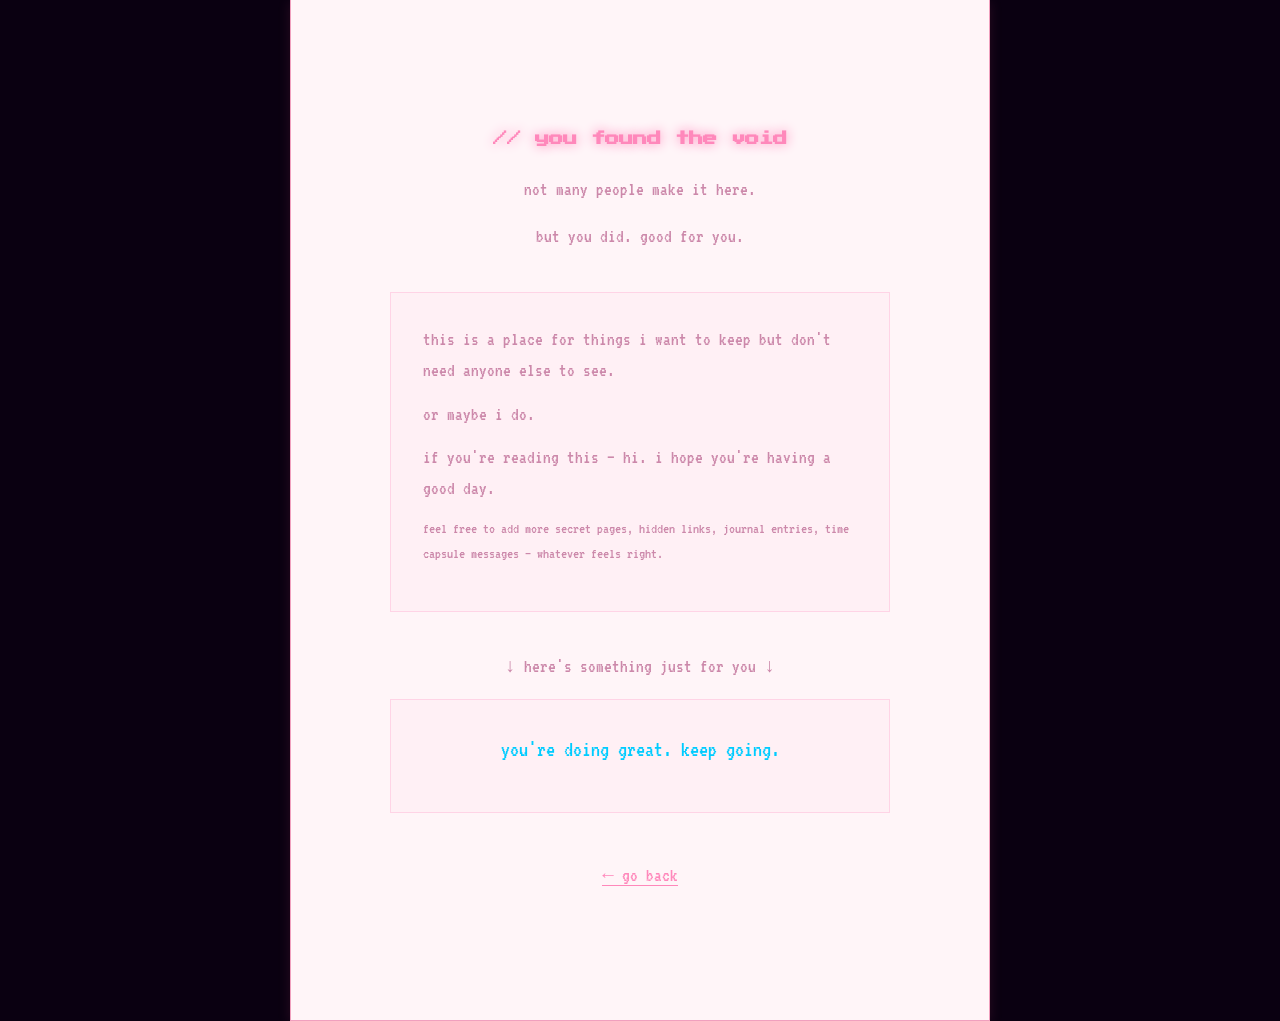
==== commit 122c4c2f: "Full SpaceHey/MySpace pink anime theme redesign - Pink horizontal stripe background pattern (repeati" ====
--- a/secret.html
+++ b/secret.html
@@ -62,7 +62,7 @@
   <script>
     // little sparkle effect on this page too
     const chars  = ["✦","✧","★","·","♥"];
-    const colors = ["#00ccff","#ff69b4","#cc88ff","#ffeb00"];
+    const colors = ["#ff88bb","#e0407a","#f0a0be","#ffccdd"];
     setInterval(() => {
       const el       = document.createElement("span");
       el.className   = "sparkle";
--- a/style.css
+++ b/style.css
@@ -1,18 +1,20 @@
 /* ============================================================
-   carlos's corner — retro Y2K stylesheet
+   carlos's corner — spacehey/myspace pink anime stylesheet
    ============================================================ */
 
 :root {
-  --bg:        #fef0ff;
-  --surface:   #ffffff;
-  --border:    #cc88ff;
-  --text:      #1a0033;
-  --dim:       #9966bb;
-  --pink:      #ff69b4;
-  --purple:    #9400d3;
-  --cyan:      #00ccff;
-  --yellow:    #ffeb00;
-  --green:     #39ff14;
+  --bg:        #ffc8dc;
+  --surface:   #fff5f8;
+  --border:    #f0a0be;
+  --text:      #1a000d;
+  --dim:       #996677;
+  --pink:      #e0407a;
+  --purple:    #cc1166;
+  --cyan:      #ff69b4;
+  --yellow:    #ffaacc;
+  --green:     #cc3366;
+  --panel-hd:  #e8507e;   /* panel header bar bg */
+  --panel-hd2: #f078a8;   /* lighter header variant */
   --font-mono: "VT323", monospace;
   --font-px:   "Press Start 2P", monospace;
 }
@@ -22,45 +24,49 @@
 html { scroll-behavior: smooth; }
 
 body {
-  background: var(--bg);
+  background-color: var(--bg);
+  background-image: repeating-linear-gradient(
+    180deg,
+    rgba(255,255,255,0.45) 0px, rgba(255,255,255,0.45) 1px,
+    transparent 1px, transparent 18px
+  );
   color: var(--text);
   font-family: var(--font-mono);
-  font-size: 1.35rem;
-  line-height: 1.7;
+  font-size: 1.2rem;
+  line-height: 1.6;
   min-height: 100vh;
   overflow-x: hidden;
-  cursor: url("data:image/svg+xml,%3Csvg xmlns='http://www.w3.org/2000/svg' width='20' height='20'%3E%3Ctext y='16' font-size='16'%3E✦%3C/text%3E%3C/svg%3E") 10 10, auto;
-}
-
-/* ---- Stars canvas (background) ---- */
-#stars-canvas {
-  position: fixed;
-  inset: 0;
-  z-index: 0;
-  pointer-events: none;
-}
+  cursor: url("data:image/svg+xml,%3Csvg xmlns='http://www.w3.org/2000/svg' width='20' height='20'%3E%3Ctext y='16' font-size='16'%3E♥%3C/text%3E%3C/svg%3E") 10 10, auto;
+}
+
+/* ---- Stars canvas (hidden — pink stripe bg) ---- */
+#stars-canvas { display: none; }
 
 /* ---- Layout ---- */
 .container {
   position: relative;
   z-index: 1;
-  max-width: 680px;
+  max-width: 700px;
   margin: 0 auto;
-  padding: 1.5rem 1rem 3rem;
+  padding: 0 0 3rem;
+  background: var(--surface);
+  border-left: 1px solid var(--border);
+  border-right: 1px solid var(--border);
+  border-bottom: 1px solid var(--border);
+  box-shadow: 0 2px 12px rgba(220,80,130,0.15);
 }
 
 /* ---- Marquee ---- */
 .marquee-wrap {
   overflow: hidden;
-  background: var(--purple);
-  color: var(--yellow);
-  font-family: var(--font-px);
-  font-size: 0.5rem;
-  padding: 6px 0;
-  border-top: 2px solid var(--pink);
-  border-bottom: 2px solid var(--pink);
-  margin-bottom: 1.5rem;
+  background: var(--panel-hd);
+  color: #fff;
+  font-family: var(--font-px);
+  font-size: 0.45rem;
+  padding: 5px 0;
+  border-bottom: 2px solid var(--border);
   white-space: nowrap;
+  margin-bottom: 0;
 }
 .marquee-inner {
   display: inline-block;
@@ -72,23 +78,27 @@
 }
 
 /* ---- Header ---- */
-header { text-align: center; margin-bottom: 1.5rem; }
+header {
+  text-align: center;
+  margin-bottom: 0;
+  background: linear-gradient(180deg, #ffd0e4 0%, var(--surface) 100%);
+  padding: 1.5rem 1rem 1rem;
+  border-bottom: 2px solid var(--border);
+}
 
 .site-title {
   font-family: var(--font-px);
-  font-size: clamp(0.9rem, 3vw, 1.3rem);
-  color: var(--purple);
-  text-shadow:
-    2px 2px 0 var(--pink),
-    4px 4px 0 #cc00ff44;
-  margin-bottom: 0.4rem;
+  font-size: clamp(0.75rem, 2.8vw, 1.1rem);
+  color: var(--panel-hd);
+  text-shadow: 1px 1px 0 #fff, 2px 2px 0 #f0a0be;
+  margin-bottom: 0.3rem;
+  letter-spacing: 0.08em;
+}
+
+.site-sub {
+  font-size: 1rem;
+  color: var(--dim);
   letter-spacing: 0.05em;
-}
-
-.site-sub {
-  font-size: 1.1rem;
-  color: var(--dim);
-  letter-spacing: 0.1em;
 }
 
 /* ---- Nav ---- */
@@ -96,41 +106,52 @@
   display: flex;
   flex-wrap: wrap;
   justify-content: center;
-  gap: 0.5rem;
-  margin-bottom: 2rem;
+  gap: 0;
+  margin-bottom: 0;
+  background: #f8d8e8;
+  border-bottom: 2px solid var(--border);
+  padding: 0.4rem 0.5rem;
 }
 
 .nav-btn {
   font-family: var(--font-px);
-  font-size: 0.55rem;
-  color: var(--purple);
-  background: transparent;
-  border: 2px solid var(--border);
-  padding: 0.45rem 0.8rem;
+  font-size: 0.48rem;
+  color: var(--panel-hd);
+  background: var(--surface);
+  border: 1px solid var(--border);
+  padding: 0.35rem 0.7rem;
+  margin: 2px;
   cursor: pointer;
-  transition: background 0.15s, color 0.15s, border-color 0.15s;
+  transition: background 0.1s, color 0.1s;
 }
 .nav-btn:hover,
 .nav-btn.active {
-  background: var(--purple);
-  color: var(--yellow);
+  background: var(--panel-hd);
+  color: #fff;
   border-color: var(--purple);
 }
 
 /* ---- Sections ---- */
 .section { display: none; }
-.section.active { display: block; }
-
+.section.active {
+  display: block;
+  padding: 1rem 1rem 1.5rem;
+}
+
+/* Panel header bar — used on section titles */
 .section-title {
   font-family: var(--font-px);
-  font-size: 0.7rem;
-  color: var(--pink);
-  margin-bottom: 0.4rem;
+  font-size: 0.58rem;
+  color: #fff;
+  background: var(--panel-hd);
+  padding: 5px 10px;
+  margin: 0 -1rem 0.9rem;
+  letter-spacing: 0.05em;
 }
 .section-sub {
   color: var(--dim);
-  font-size: 1.1rem;
-  margin-bottom: 1.5rem;
+  font-size: 1rem;
+  margin-bottom: 1.2rem;
 }
 
 /* ---- Custom music player ---- */
@@ -138,10 +159,10 @@
   display: flex;
   align-items: center;
   gap: 1rem;
-  background: var(--surface);
-  border: 2px solid var(--pink);
+  background: #fff0f6;
+  border: 1px solid var(--border);
   padding: 0.7rem 1rem;
-  margin-bottom: 1.5rem;
+  margin-bottom: 1.2rem;
   flex-wrap: wrap;
 }
 #player-eq {
@@ -153,7 +174,7 @@
 }
 #player-eq .bar {
   width: 3px;
-  background: var(--pink);
+  background: var(--panel-hd);
   border-radius: 1px;
   animation: eq 0.5s ease-in-out infinite alternate;
 }
@@ -185,31 +206,31 @@
 }
 #player-song {
   font-family: var(--font-mono);
-  font-size: 1.25rem;
-  color: var(--purple);
+  font-size: 1.2rem;
+  color: var(--panel-hd);
   white-space: nowrap;
   overflow: hidden;
   text-overflow: ellipsis;
 }
 #player-artist {
   font-family: var(--font-mono);
-  font-size: 1rem;
+  font-size: 0.95rem;
   color: var(--dim);
 }
 #play-btn {
   font-family: var(--font-px);
-  font-size: 0.5rem;
-  color: var(--pink);
-  background: transparent;
-  border: 2px solid var(--pink);
-  padding: 0.45rem 0.8rem;
+  font-size: 0.48rem;
+  color: var(--panel-hd);
+  background: var(--surface);
+  border: 1px solid var(--border);
+  padding: 0.4rem 0.8rem;
   cursor: pointer;
   white-space: nowrap;
-  transition: background 0.15s, color 0.15s;
+  transition: background 0.1s, color 0.1s;
   flex-shrink: 0;
 }
 #play-btn:hover {
-  background: var(--pink);
+  background: var(--panel-hd);
   color: #fff;
 }
 
@@ -231,36 +252,43 @@
 /* ---- Mini cards grid ---- */
 .home-grid {
   display: grid;
-  grid-template-columns: repeat(auto-fit, minmax(160px, 1fr));
-  gap: 0.8rem;
-  margin-top: 1.2rem;
+  grid-template-columns: repeat(auto-fit, minmax(150px, 1fr));
+  gap: 0.6rem;
+  margin-top: 1rem;
 }
 .mini-card {
-  background: var(--surface);
-  border: 2px solid var(--border);
-  padding: 0.7rem 0.9rem;
+  background: #fff0f6;
+  border: 1px solid var(--border);
+  padding: 0;
   display: flex;
   flex-direction: column;
-  gap: 0.3rem;
+  gap: 0;
+  overflow: hidden;
 }
 .card-label {
   font-family: var(--font-px);
-  font-size: 0.45rem;
-  color: var(--dim);
+  font-size: 0.4rem;
+  color: #fff;
+  background: var(--panel-hd2);
+  padding: 3px 8px;
   text-transform: lowercase;
 }
 .card-val {
-  color: var(--purple);
-  font-size: 1.2rem;
+  color: var(--panel-hd);
+  font-size: 1.1rem;
+  padding: 0.4rem 0.7rem;
 }
 
 /* ---- Divider ---- */
 .divider {
   text-align: center;
-  color: var(--border);
-  letter-spacing: 0.5rem;
-  font-size: 1.2rem;
-  margin: 1.5rem 0;
+  color: var(--panel-hd2);
+  letter-spacing: 0.4rem;
+  font-size: 1rem;
+  margin: 1.2rem 0;
+  border-top: 1px dashed var(--border);
+  border-bottom: 1px dashed var(--border);
+  padding: 0.3rem 0;
 }
 
 /* ---- Stuff grid ---- */
@@ -270,27 +298,34 @@
   gap: 1rem;
 }
 .card {
-  background: var(--surface);
-  border: 2px solid var(--border);
-  padding: 1rem;
+  background: #fff5f8;
+  border: 1px solid var(--border);
+  padding: 0;
+  overflow: hidden;
 }
 .card h3 {
   font-family: var(--font-px);
-  font-size: 0.55rem;
-  color: var(--pink);
-  margin-bottom: 0.7rem;
-}
+  font-size: 0.5rem;
+  color: #fff;
+  background: var(--panel-hd2);
+  padding: 5px 10px;
+  margin: 0 0 0.7rem;
+}
+.card > *:not(h3) { padding-left: 0.8rem; padding-right: 0.8rem; }
+.card > *:last-child { padding-bottom: 0.8rem; }
 .card ul {
   list-style: none;
-  padding: 0;
+  padding-left: 0.8rem !important;
+  padding-right: 0.8rem !important;
 }
 .card ul li {
-  padding: 0.2rem 0;
+  padding: 0.15rem 0;
   color: var(--text);
-}
-.card ul li::before { content: "→ "; color: var(--pink); }
-.card a { color: var(--purple); text-decoration: none; }
-.card a:hover { text-decoration: underline; color: var(--pink); }
+  font-size: 1rem;
+}
+.card ul li::before { content: "♥ "; color: var(--panel-hd); }
+.card a { color: var(--panel-hd); text-decoration: underline; }
+.card a:hover { color: var(--purple); }
 
 .full-width { grid-column: 1 / -1; }
 
@@ -321,25 +356,36 @@
 }
 .mystery-text {
   font-size: 2rem;
-  letter-spacing: 1rem;
-  color: var(--pink);
+  letter-spacing: 0.8rem;
+  color: var(--panel-hd);
   margin-bottom: 1rem;
 }
-#mystery-line { color: var(--purple); }
+#mystery-line { color: var(--purple); font-style: italic; }
 
 /* ---- Profile / Hi ---- */
 .profile-card {
-  background: var(--surface);
-  border: 3px double var(--purple);
-  padding: 2rem;
+  background: #fff5f8;
+  border: 1px solid var(--border);
+  padding: 0;
   text-align: center;
   max-width: 380px;
   margin: 0 auto;
+  overflow: hidden;
+}
+.profile-card::before {
+  content: "☆ carlos";
+  display: block;
+  background: var(--panel-hd);
+  color: #fff;
+  font-family: var(--font-px);
+  font-size: 0.55rem;
+  padding: 5px 10px;
+  text-align: left;
 }
 .avatar {
   font-size: 3rem;
-  color: var(--pink);
-  margin-bottom: 0.8rem;
+  color: var(--panel-hd);
+  margin: 1.2rem 0 0.8rem;
   cursor: pointer;
   transition: transform 0.2s;
   display: inline-block;
@@ -348,53 +394,58 @@
 
 .profile-card h2 {
   font-family: var(--font-px);
-  font-size: 0.8rem;
-  color: var(--purple);
+  font-size: 0.7rem;
+  color: var(--panel-hd);
   margin-bottom: 0.8rem;
 }
 .bio {
   color: var(--dim);
   margin-bottom: 0.3rem;
+  font-size: 1rem;
 }
 .social-links {
-  margin-top: 1.2rem;
+  margin: 1.2rem 0;
   display: flex;
   flex-wrap: wrap;
-  gap: 0.7rem;
+  gap: 0.5rem;
   justify-content: center;
+  padding: 0 1rem;
 }
 .social-links a {
-  color: var(--purple);
+  color: var(--panel-hd);
+  text-decoration: underline;
+  border: 1px solid var(--border);
+  background: var(--surface);
+  padding: 0.25rem 0.7rem;
+  font-size: 1rem;
+  transition: background 0.1s, color 0.1s;
+}
+.social-links a:hover {
+  background: var(--panel-hd);
+  color: #fff;
   text-decoration: none;
-  border: 1px solid var(--border);
-  padding: 0.3rem 0.8rem;
-  font-size: 1.1rem;
-  transition: background 0.15s, color 0.15s;
-}
-.social-links a:hover {
-  background: var(--purple);
-  color: var(--yellow);
 }
 .contact-note { margin-top: 1.2rem; }
 
 /* ---- Footer ---- */
 footer {
   text-align: center;
-  margin-top: 3rem;
-  padding-top: 1.5rem;
-  border-top: 1px solid var(--border);
-  color: var(--dim);
-  font-size: 1.05rem;
+  margin-top: 2rem;
+  padding: 0.8rem 1rem;
+  border-top: 2px solid var(--border);
+  background: #ffd0e4;
+  color: var(--dim);
+  font-size: 0.95rem;
   line-height: 2;
 }
 
 /* ---- Utility ---- */
-.small  { font-size: 1rem; }
+.small  { font-size: 0.95rem; }
 .dimmed { color: var(--dim); }
 
 .blink {
   animation: blink 1.1s step-end infinite;
-  color: var(--pink);
+  color: var(--panel-hd);
 }
 @keyframes blink {
   0%, 100% { opacity: 1; }
@@ -417,7 +468,7 @@
 .popup {
   position: fixed;
   inset: 0;
-  background: rgba(26, 0, 51, 0.85);
+  background: rgba(200, 60, 100, 0.55);
   z-index: 100;
   display: flex;
   align-items: center;
@@ -426,30 +477,34 @@
 .popup.hidden { display: none; }
 
 .popup-box {
-  background: var(--bg);
-  border: 3px solid var(--pink);
-  padding: 2.5rem;
+  background: var(--surface);
+  border: 2px solid var(--border);
+  padding: 0;
   text-align: center;
   max-width: 340px;
   line-height: 2;
-  box-shadow: 0 0 30px var(--pink), 0 0 60px var(--purple);
+  overflow: hidden;
+  box-shadow: 0 4px 24px rgba(220,80,130,0.35);
 }
 .popup-title {
   font-family: var(--font-px);
-  font-size: 0.7rem;
-  color: var(--pink);
-  margin-bottom: 1rem;
-}
+  font-size: 0.6rem;
+  color: #fff;
+  background: var(--panel-hd);
+  padding: 6px 10px;
+  margin-bottom: 1.2rem;
+}
+.popup-box > *:not(.popup-title) { padding: 0 1.5rem; }
+.popup-box > *:last-child { padding-bottom: 1.5rem; }
 .popup-link {
   display: inline-block;
   margin-top: 1rem;
-  color: var(--cyan);
-  text-decoration: none;
-  border-bottom: 1px solid var(--cyan);
-  font-family: var(--font-px);
-  font-size: 0.55rem;
-}
-.popup-link:hover { color: var(--yellow); border-color: var(--yellow); }
+  color: var(--panel-hd);
+  text-decoration: underline;
+  font-family: var(--font-px);
+  font-size: 0.5rem;
+}
+.popup-link:hover { color: var(--purple); }
 
 /* ---- Sparkle trail ---- */
 .sparkle {
@@ -457,6 +512,7 @@
   pointer-events: none;
   z-index: 999;
   font-size: 1rem;
+  color: var(--panel-hd);
   animation: sparkle-fade 0.8s ease-out forwards;
   user-select: none;
 }
@@ -473,24 +529,23 @@
 .secret-wrap h1 {
   font-family: var(--font-px);
   font-size: clamp(0.6rem, 2vw, 0.9rem);
-  color: var(--cyan);
+  color: #ff88bb;
   margin-bottom: 1.5rem;
-  text-shadow: 0 0 12px var(--cyan);
-}
-.secret-wrap p { margin-bottom: 1rem; color: var(--dim); }
+  text-shadow: 0 0 12px #ff88bb;
+}
+.secret-wrap p { margin-bottom: 1rem; color: #cc88aa; }
 .secret-wrap a {
-  color: var(--pink);
+  color: #ff88bb;
   text-decoration: none;
-  border-bottom: 1px solid var(--pink);
+  border-bottom: 1px solid #ff88bb;
 }
 .secret-content {
   margin: 2.5rem auto;
   max-width: 500px;
-  background: var(--surface);
-  border: 2px solid var(--cyan);
+  background: rgba(255,200,220,0.12);
+  border: 1px solid #ff88bb44;
   padding: 2rem;
   text-align: left;
-  box-shadow: 0 0 20px var(--cyan)44;
 }
 .secret-content p { margin-bottom: 0.8rem; }
 
@@ -536,9 +591,9 @@
   transform: translateX(-50%);
   font-family: var(--font-px);
   font-size: 0.45rem;
-  color: var(--yellow);
-  background: #1a0033ee;
-  border: 2px solid var(--yellow);
+  color: #fff;
+  background: var(--panel-hd);
+  border: 1px solid var(--purple);
   padding: 5px 12px;
   white-space: nowrap;
   animation: blink 0.7s step-end infinite;
@@ -556,9 +611,143 @@
 }
 
 
+/* ---- Photo gate (webcam entry modal) ---- */
+.photo-gate {
+  position: fixed;
+  inset: 0;
+  background: rgba(220, 80, 130, 0.6);
+  backdrop-filter: blur(3px);
+  z-index: 200;
+  display: flex;
+  align-items: center;
+  justify-content: center;
+}
+.photo-gate.hidden { display: none; }
+
+.gate-box {
+  text-align: center;
+  padding: 0;
+  background: var(--surface);
+  border: 1px solid var(--border);
+  box-shadow: 0 8px 32px rgba(220,80,130,0.4);
+  max-width: 440px;
+  width: 95vw;
+  overflow: hidden;
+}
+
+.gate-title {
+  font-family: var(--font-px);
+  font-size: 0.6rem;
+  color: #fff;
+  background: var(--panel-hd);
+  padding: 6px 12px;
+  margin-bottom: 0;
+  letter-spacing: 0.08em;
+  text-align: left;
+}
+.gate-sub {
+  color: var(--dim);
+  font-size: 1rem;
+  margin: 1rem 0 1rem;
+  padding: 0 1.5rem;
+}
+
+.gate-preview-wrap {
+  position: relative;
+  width: 340px;
+  height: 255px;
+  margin: 0 auto 1.2rem;
+  background: #ffcce0;
+  border: 1px solid var(--border);
+  overflow: hidden;
+}
+#gate-video {
+  width: 100%;
+  height: 100%;
+  object-fit: cover;
+  display: block;
+  transform: scaleX(-1); /* mirror */
+}
+#gate-canvas {
+  display: none;
+  width: 100%;
+  height: 100%;
+  object-fit: cover;
+}
+.gate-flash {
+  position: absolute;
+  inset: 0;
+  background: white;
+  opacity: 0;
+  pointer-events: none;
+  transition: opacity 0.05s;
+}
+.gate-flash.on { opacity: 1; }
+
+.gate-countdown {
+  position: absolute;
+  inset: 0;
+  display: flex;
+  align-items: center;
+  justify-content: center;
+  font-family: var(--font-px);
+  font-size: 3rem;
+  color: white;
+  text-shadow: 0 0 20px var(--pink);
+  pointer-events: none;
+}
+
+.gate-status {
+  font-size: 1rem;
+  color: var(--dim);
+  margin: 0.8rem 1.5rem 1.5rem;
+  min-height: 1.5rem;
+}
+
+/* ---- Polaroid photos ---- */
+.perverts-grid {
+  display: flex;
+  flex-wrap: wrap;
+  gap: 2rem;
+  padding: 1rem 0;
+  align-items: flex-start;
+}
+
+.polaroid {
+  background: #fff;
+  padding: 10px 10px 36px;
+  box-shadow: 3px 3px 12px rgba(0,0,0,0.35);
+  display: inline-block;
+  cursor: default;
+  transition: transform 0.2s, box-shadow 0.2s;
+  flex-shrink: 0;
+}
+.polaroid:hover {
+  transform: scale(1.07) rotate(0deg) !important;
+  box-shadow: 6px 6px 20px rgba(0,0,0,0.5);
+  z-index: 10;
+  position: relative;
+}
+.polaroid img {
+  display: block;
+  width: 180px;
+  height: 180px;
+  object-fit: cover;
+}
+.polaroid-label {
+  display: block;
+  text-align: center;
+  font-family: var(--font-mono);
+  font-size: 0.85rem;
+  color: #333;
+  margin-top: 6px;
+}
+
 /* ---- Responsive ---- */
 @media (max-width: 480px) {
   .site-title { font-size: 0.75rem; }
   .nav-btn    { font-size: 0.45rem; padding: 0.4rem 0.6rem; }
   .stuff-grid { grid-template-columns: 1fr; }
-}
+  .gate-preview-wrap { width: 240px; height: 180px; }
+  .polaroid img { width: 140px; height: 140px; }
+}
